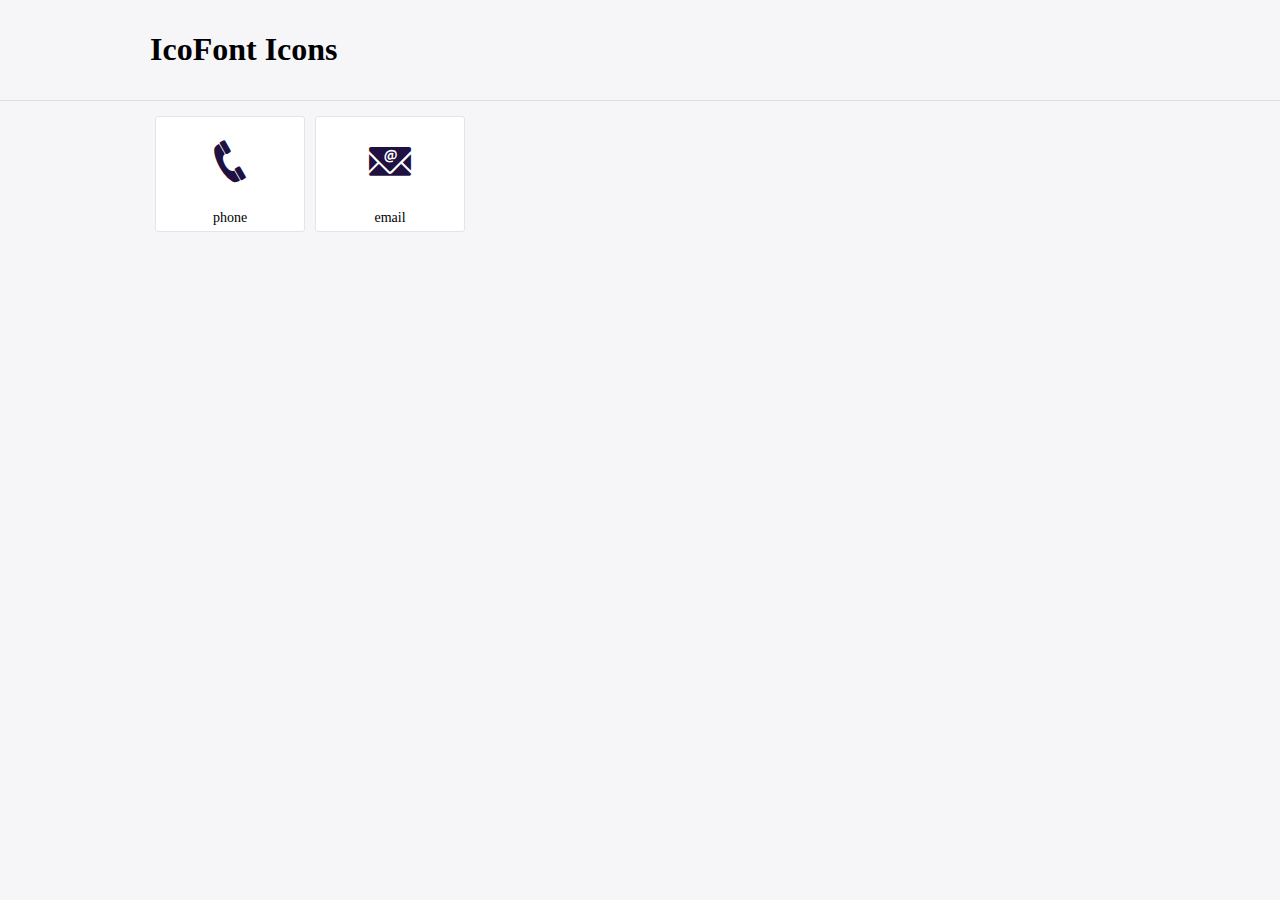
==== css/demo.html @ 8ba2d7bc "some chnages" ====
<!DOCTYPE html>
	<html>
	<head>
		<meta charset="utf-8">
		<title>Examples | IcoFont</title>
		<link rel="stylesheet" type="text/css" href="./icofont.min.css">
		<style type="text/css">
			body {
				margin: 0;
				padding: 0;
				background: #F6F6F9;
			}
			.header {
				border-bottom: 1px solid #DCDCE1;
				padding: 10px 0;
				margin-bottom: 10px;
			}
			.container {
				width: 980px;
				margin: 0 auto;
			}
			.ico-title {
				font-size: 2em;
			}
			.iconlist {
				margin: 0;
				padding: 0;
				list-style: none;
				text-align: center;
				width: 100%;
				display: flex;
				flex-wrap: wrap;
				flex-direction: row;
			}
			.iconlist li {
				position: relative;
				margin: 5px;
				width: 150px;
				cursor: pointer;
			}
			.iconlist li .icon-holder {
				position: relative;
				text-align: center;
				border-radius: 3px;
				overflow: hidden;
				padding-bottom: 5px;
				background: #ffffff;
				border: 1px solid #E4E5EA;
				transition: all 0.2s linear 0s;
			}
			.iconlist li .icon-holder:hover {
				background: #00C3DA;
				color: #ffffff;
			}
			.iconlist li .icon-holder:hover .icon i {
				color: #ffffff;
			}
			.iconlist li .icon-holder .icon {
				padding: 20px;
				text-align: center;
			}
			.iconlist li .icon-holder .icon i {
				font-size: 3em;
				color: #1F1142;
			}
			.iconlist li .icon-holder span {
				font-size: 14px;
				display: block;
				margin-top: 5px;
				border-radius: 3px;
			}
		</style>
	</head>
	<body>
	<div class="header">
		<div class="container">
			<h1 class="ico-title"> IcoFont Icons </h1>
		</div>
	</div>
	<div class="container">
		<ul class="iconlist">
		
		<li>
			<div class="icon-holder">
				<div class="icon"> 
					<i class="icofont-phone"></i>
				</div> 
				<span> phone </span>
			</div>
		</li>
		
		<li>
			<div class="icon-holder">
				<div class="icon"> 
					<i class="icofont-email"></i>
				</div> 
				<span> email </span>
			</div>
		</li>
		
		</ul>
	</div>	
	</body>
	</html>
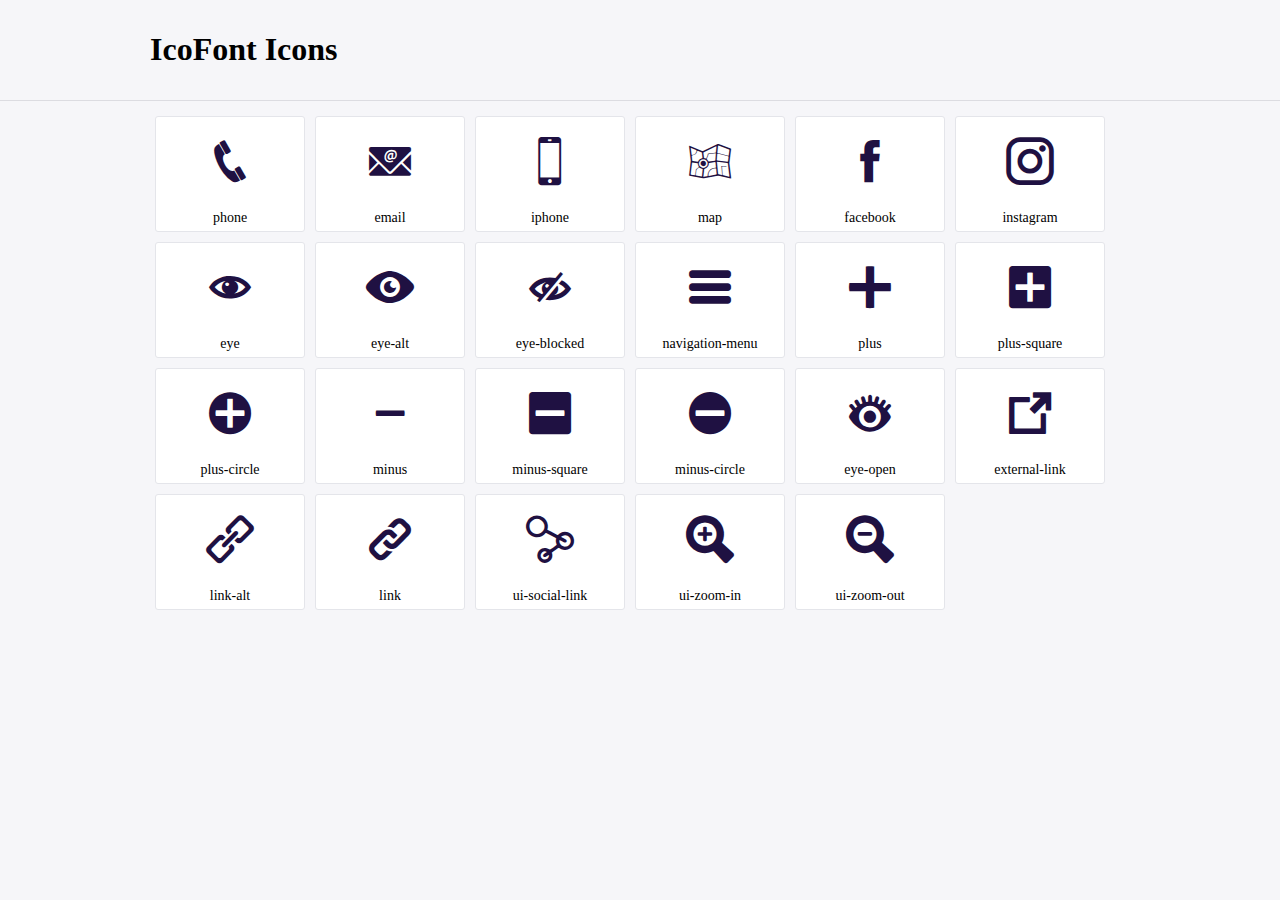
==== commit 79d910ac: "some chnages" ====
--- a/css/demo.html
+++ b/css/demo.html
@@ -98,6 +98,195 @@
 			</div>
 		</li>
 		
+		<li>
+			<div class="icon-holder">
+				<div class="icon"> 
+					<i class="icofont-iphone"></i>
+				</div> 
+				<span> iphone </span>
+			</div>
+		</li>
+		
+		<li>
+			<div class="icon-holder">
+				<div class="icon"> 
+					<i class="icofont-map"></i>
+				</div> 
+				<span> map </span>
+			</div>
+		</li>
+		
+		<li>
+			<div class="icon-holder">
+				<div class="icon"> 
+					<i class="icofont-facebook"></i>
+				</div> 
+				<span> facebook </span>
+			</div>
+		</li>
+		
+		<li>
+			<div class="icon-holder">
+				<div class="icon"> 
+					<i class="icofont-instagram"></i>
+				</div> 
+				<span> instagram </span>
+			</div>
+		</li>
+		
+		<li>
+			<div class="icon-holder">
+				<div class="icon"> 
+					<i class="icofont-eye"></i>
+				</div> 
+				<span> eye </span>
+			</div>
+		</li>
+		
+		<li>
+			<div class="icon-holder">
+				<div class="icon"> 
+					<i class="icofont-eye-alt"></i>
+				</div> 
+				<span> eye-alt </span>
+			</div>
+		</li>
+		
+		<li>
+			<div class="icon-holder">
+				<div class="icon"> 
+					<i class="icofont-eye-blocked"></i>
+				</div> 
+				<span> eye-blocked </span>
+			</div>
+		</li>
+		
+		<li>
+			<div class="icon-holder">
+				<div class="icon"> 
+					<i class="icofont-navigation-menu"></i>
+				</div> 
+				<span> navigation-menu </span>
+			</div>
+		</li>
+		
+		<li>
+			<div class="icon-holder">
+				<div class="icon"> 
+					<i class="icofont-plus"></i>
+				</div> 
+				<span> plus </span>
+			</div>
+		</li>
+		
+		<li>
+			<div class="icon-holder">
+				<div class="icon"> 
+					<i class="icofont-plus-square"></i>
+				</div> 
+				<span> plus-square </span>
+			</div>
+		</li>
+		
+		<li>
+			<div class="icon-holder">
+				<div class="icon"> 
+					<i class="icofont-plus-circle"></i>
+				</div> 
+				<span> plus-circle </span>
+			</div>
+		</li>
+		
+		<li>
+			<div class="icon-holder">
+				<div class="icon"> 
+					<i class="icofont-minus"></i>
+				</div> 
+				<span> minus </span>
+			</div>
+		</li>
+		
+		<li>
+			<div class="icon-holder">
+				<div class="icon"> 
+					<i class="icofont-minus-square"></i>
+				</div> 
+				<span> minus-square </span>
+			</div>
+		</li>
+		
+		<li>
+			<div class="icon-holder">
+				<div class="icon"> 
+					<i class="icofont-minus-circle"></i>
+				</div> 
+				<span> minus-circle </span>
+			</div>
+		</li>
+		
+		<li>
+			<div class="icon-holder">
+				<div class="icon"> 
+					<i class="icofont-eye-open"></i>
+				</div> 
+				<span> eye-open </span>
+			</div>
+		</li>
+		
+		<li>
+			<div class="icon-holder">
+				<div class="icon"> 
+					<i class="icofont-external-link"></i>
+				</div> 
+				<span> external-link </span>
+			</div>
+		</li>
+		
+		<li>
+			<div class="icon-holder">
+				<div class="icon"> 
+					<i class="icofont-link-alt"></i>
+				</div> 
+				<span> link-alt </span>
+			</div>
+		</li>
+		
+		<li>
+			<div class="icon-holder">
+				<div class="icon"> 
+					<i class="icofont-link"></i>
+				</div> 
+				<span> link </span>
+			</div>
+		</li>
+		
+		<li>
+			<div class="icon-holder">
+				<div class="icon"> 
+					<i class="icofont-ui-social-link"></i>
+				</div> 
+				<span> ui-social-link </span>
+			</div>
+		</li>
+		
+		<li>
+			<div class="icon-holder">
+				<div class="icon"> 
+					<i class="icofont-ui-zoom-in"></i>
+				</div> 
+				<span> ui-zoom-in </span>
+			</div>
+		</li>
+		
+		<li>
+			<div class="icon-holder">
+				<div class="icon"> 
+					<i class="icofont-ui-zoom-out"></i>
+				</div> 
+				<span> ui-zoom-out </span>
+			</div>
+		</li>
+		
 		</ul>
 	</div>	
 	</body>
